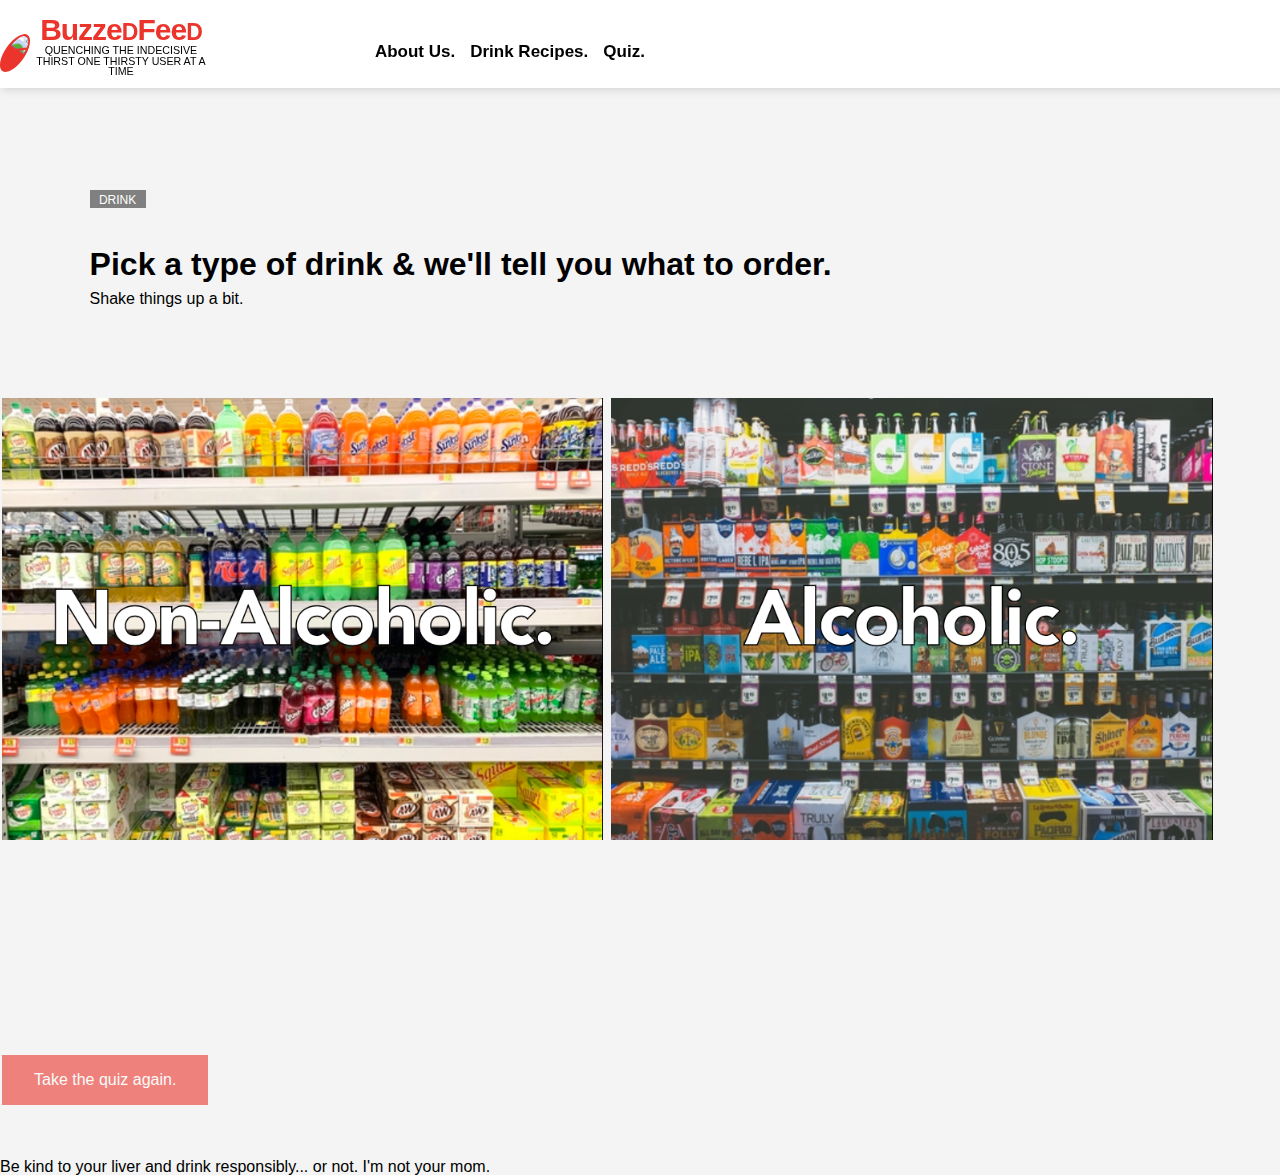
==== index.html @ 050ec68b "recommitting changes that were lost during merge" ====
<!DOCTYPE html>
<html lang="en">
<head>
  <meta charset="UTF-8">
  <meta name="viewport" content="width=device-width, initial-scale=1.0">
  <meta http-equiv="X-UA-Compatible" content="ie=edge">
  <link href="css/reset.css" type="text/css" rel="stylesheet" />
  <link href="css/style.css" type="text/css" rel="stylesheet" />
  <link href="css/quiz.css" type="text/css" rel="stylesheet" />
  <link href="https://fonts.googleapis.com/css?family=Roboto:900&display=swap" rel="stylesheet">   
  <title>BuzzedFeed</title>
</head>
<body>
  <header>
      <img class="circle-logo" src="http://assets.stickpng.com/thumbs/580b57fbd9996e24bc43c093.png">
      <section class="logo-wrap">
        <h1 class="logo">Buzze<span class="d">d</span>Fee<span class="d">d</span></h1>
        <h3 class="motto">Quenching the indecisive thirst one thirsty user at a time</h3>
      </section>
    <nav>
      <ul>
        <li id="quiz"><a href="index.html">Quiz.</a></li>
        <li><a href="recipe.html">Drink Recipes.</a></li>
        <li><a href="about-us.html">About Us.</a></li>
      </ul>
    </nav>
  </header>
  <!-- Add everything within the header tags (above) to each page (About us, Drink Recipes. & Quiz) to ensure the style.css file works -->
 
  <main>
<section>
    <p class="quiz-type">Drink</p>
    <p class="instructions">Pick a type of drink & we'll tell you what to order.</p>
    <p class="subtext">Shake things up a bit.</p>
  </section>

  <div id="drink-choice-container">

    <img id="non-alcoholic" src="img/Soda_shelves.png" alt="shelves stocked with soda" title="non-alcoholic">
    <img id="alcoholic" src="img/Beer_shelves.png" alt="shelves stocked with soda" title="alcoholic">

    <div id="nonbuzzresult"></div>
    <div id="buzzresult"></div>
    

    <button id="reset" type="submit"  onClick="refreshPage()">Take the quiz again.</button>
  </div>
  </main>
</body>
<footer>
  <p>Be kind to your liver and drink responsibly... or not. I'm not your mom.</p>
  <script src="js/quiz.js"></script>
  
</footer>
</html>
---- css/style.css ----
/* The style.css file acts as global header & background styling for each page. Ensure the style.css file is linked to each page (About us, Drink Recipes. & Quiz), under the reset.css but before that page's individual .css file  */
body{
    font-family: 'Gill Sans', 'Gill Sans MT', Calibri, 'Trebuchet MS', sans-serif;
}
html, main, footer {
    background: rgb(244, 244, 244);
    margin-top: 50px;
}
header{
    display: inline-block;
    padding-top: 15px;
    padding-bottom: 10px;
    padding-left: 5px;
    width: 100%;
    background: white;
    box-shadow: 2px 2px 8px lightgrey;;
    position: fixed;
    top:0;
    z-index: 999;
}
.logo {
    color: rgb(235, 53, 44);
    font-size: 30px;
    font-weight: 650;
    letter-spacing: -1px;;
    text-align: center
}
span.d{
    font-size: 23px;
    font-weight: 720;
    text-transform: uppercase;
}
.circle-logo {
    height: 40px;
    background-color: rgb(235, 53, 44);
    border-radius: 50%;
    filter: contrast(1);
    transform: rotate(35deg);
    padding: 2px;
}
.motto {
    font-size: 8pt;
    width: 183px;
    overflow-wrap: normal;
    text-transform: uppercase;
    text-align: center;
}
header img, .logo-wrap{
    display: inline-block;
}
nav ul li {
    display: inline-block;
    font-size: 17px;
    float: right;
    margin-left: 15px;
    font-weight: 600;
    text-align: right;
    max-width:200px;
    overflow: hidden;
}
header nav {
    display: inline-block;
    padding: 15px;
    margin-left: 10%;
}
nav ul li a:link {
    color: rgb(0, 0, 0);
    text-decoration: none;
  }
nav ul li a:visited {
    color: rgb(0, 0, 0);
    text-decoration: none;
  }
nav ul li a:hover {
    color: rgb(26, 105, 235);
    text-decoration: none;
  }
---- css/quiz.css ----
main section {
    padding: 7%;
}
.instructions,.quiz-type, .subtext {
    margin-right: auto;
    margin-left: auto;
    width: 75%;
    height: 25%;
    margin-bottom: .5rem;
}
.instructions{
    font-size: 2rem;
    font-weight: 600;
    letter-spacing: 0;
    text-align: left;
    padding-top: 5%;
    overflow: wrap;
    line-height: 1.2;
    display: block;
    margin-inline-start: 0px;
    margin-inline-end: 0px;
    font-weight: bold;
}
.quiz-type{
    background: gray;
    text-transform: uppercase;
    text-align: center;
    position: absolute;
    padding: 4px 8px;    
    color: white;
    font-weight: 100;
    font-size: 12px;
    width: 40px;
    height: 10px;
}
.quiz-type:hover {
    background: black;
}
.subtext{
display: inline;
}
#non-alcoholic, #alcoholic{
    height: 45%;
    min-height: 200px;
    width: 47%;
    min-width: 200px;
    padding: .11rem;
    pointer-events: painted;
    background: transparent;
}
div {
    display: inline-block;
    margin-left: auto;
    margin-right: auto;
}
#non-alcoholic:active{
    background: rgb(235, 53, 44);
}

button {
    background-color: rgb(235, 53, 44);
    border: none;
    color: white;
    padding: 16px 32px;
    text-align: center;
    font-size: 16px;
    margin: 4px 2px;
    opacity: 0.6;
    transition: 0.3s;
    display: inline-block;
    text-decoration: none;
    cursor: pointer;
  }

 button:hover {opacity: 1}

#nonbuzzresult{
    font-family: 'Gill Sans', 'Gill Sans MT', Calibri, 'Trebuchet MS', sans-serif;
    font-size: 40px;
    height: 45%;
    min-height: 200px;
    width: 47%;
    min-width: 200px;
    padding: .11rem;
    pointer-events: painted;
    background: transparent;

}

#buzzresult{
    font-family: 'Gill Sans', 'Gill Sans MT', Calibri, 'Trebuchet MS', sans-serif;
    font-size: 40px;
    height: 45%;
    min-height: 200px;
    width: 47%;
    min-width: 200px;
    padding: .11rem;
    pointer-events: painted;
    background: transparent;
}
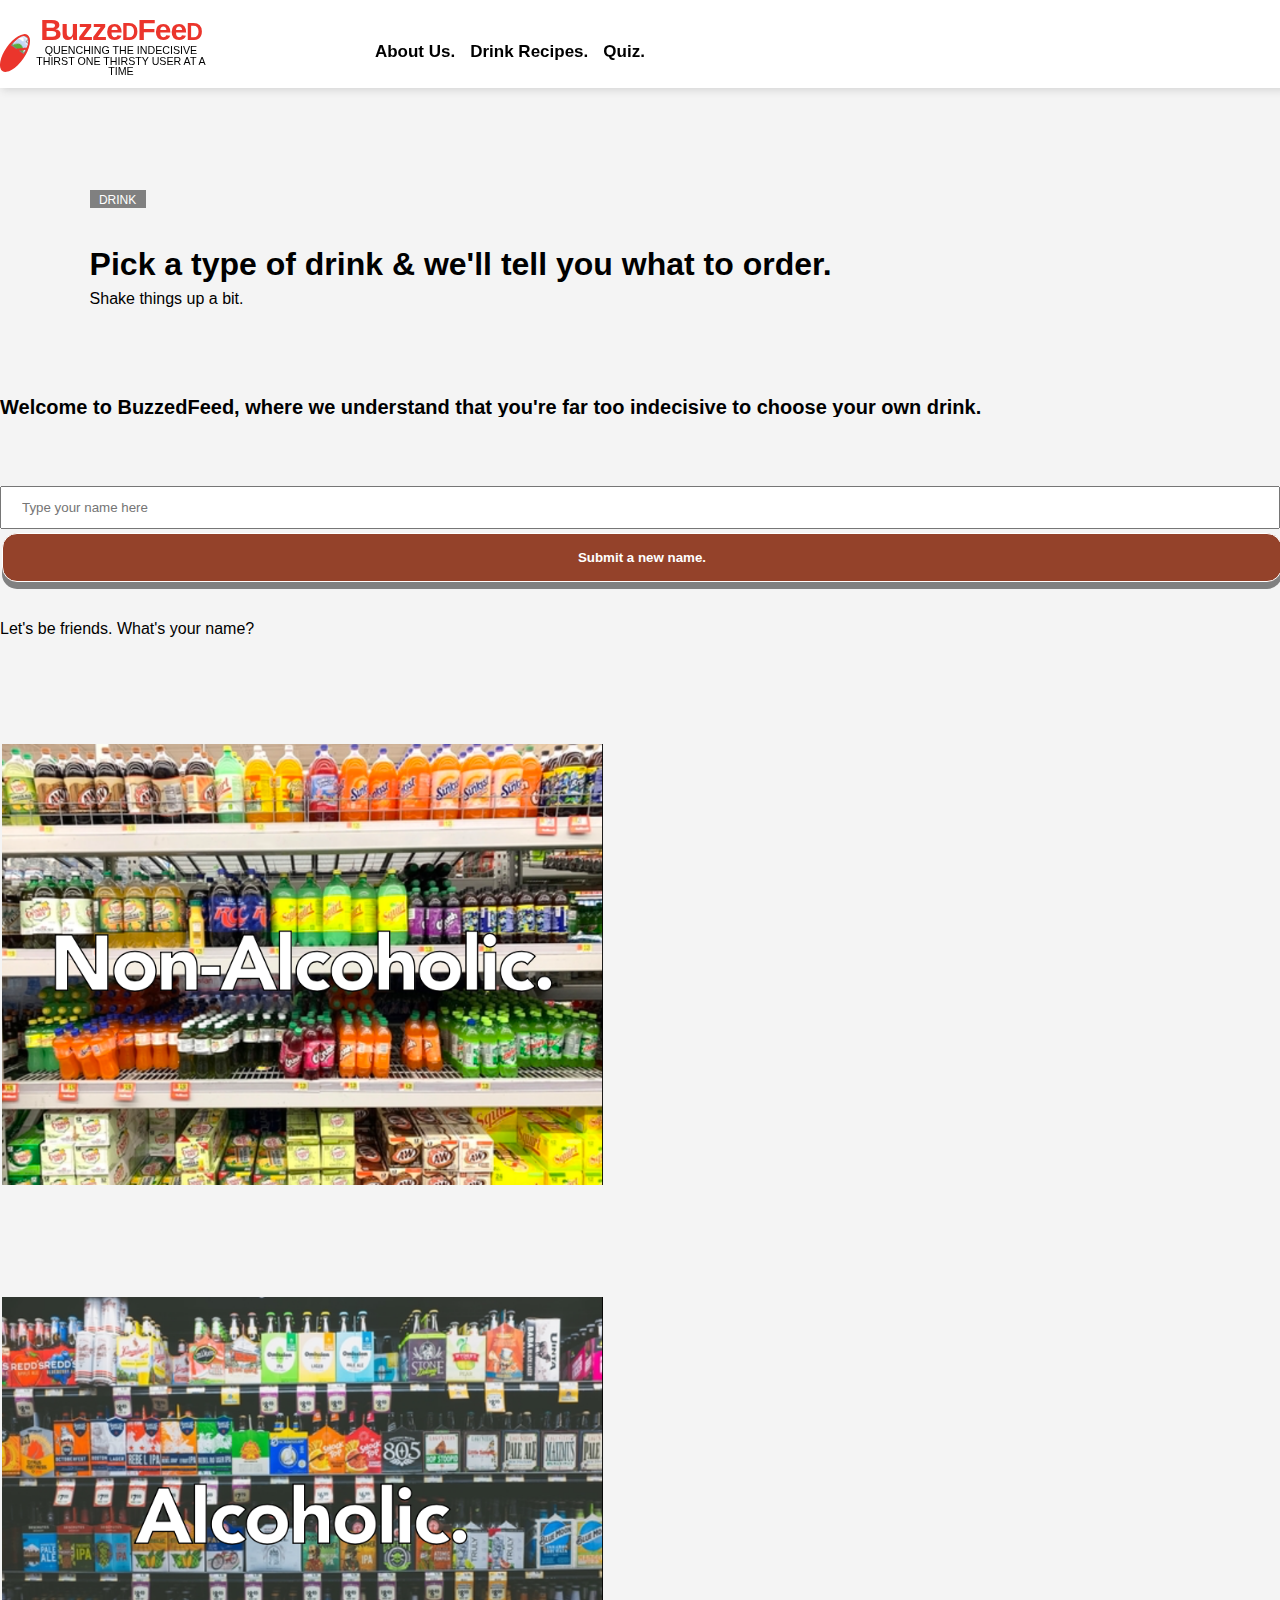
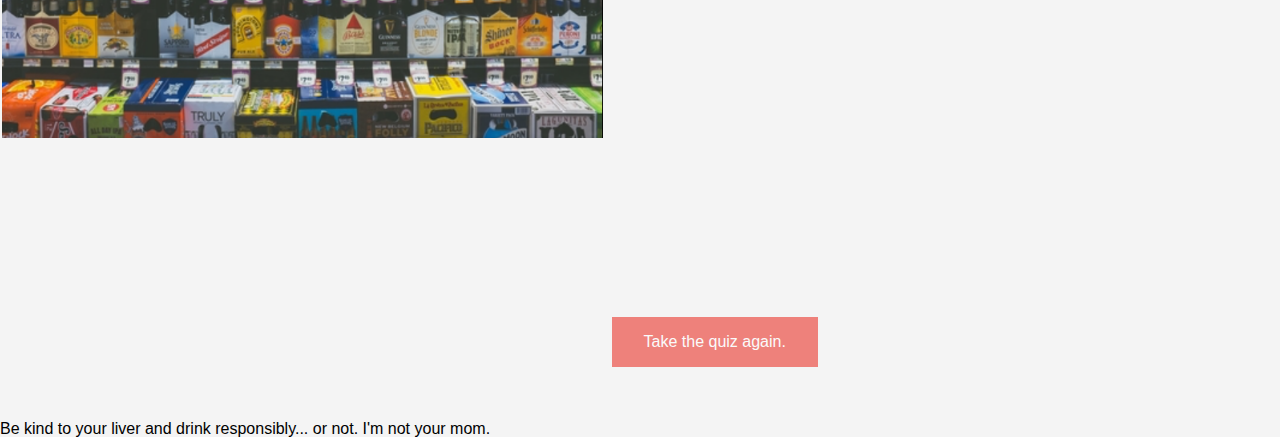
==== commit c1dda64a: "corrected CSS and HTML errors" ====
--- a/index.html
+++ b/index.html
@@ -26,23 +26,34 @@
     </nav>
   </header>
   <!-- Add everything within the header tags (above) to each page (About us, Drink Recipes. & Quiz) to ensure the style.css file works -->
- 
   <main>
-<section>
+  <section>
     <p class="quiz-type">Drink</p>
     <p class="instructions">Pick a type of drink & we'll tell you what to order.</p>
     <p class="subtext">Shake things up a bit.</p>
   </section>
 
-  <div id="drink-choice-container">
+  <form id="whats-your-name">
+      <fieldset>
+        <legend id="legend"> </legend>
+          <label id="label"></label>
+          <input id="input" name = "username" type = "text" placeholder = "Type your name here"/>
+          <input type = "submit" id="submit" name = "submit" value = "Submit a new name."/>
+    </fieldset>
+  </form>
 
-    <img id="non-alcoholic" src="img/Soda_shelves.png" alt="shelves stocked with soda" title="non-alcoholic">
-    <img id="alcoholic" src="img/Beer_shelves.png" alt="shelves stocked with soda" title="alcoholic">
+  <div class="drink-choice-container" id="drink-choice-container">
 
+    <input type="radio" id="na-radio" name="non-alcoholic-radio" value="non-alcoholic-radio">
+    <label for="na-radio"><img id="non-alcoholic" src="img/Soda_shelves.png" alt="shelves stocked with soda" title="non-alcoholic"></label>
+    
+   
+    <input type="radio" id="a-radio" name="alcoholic-radio" value="alcoholic-radio">
+    <label for="a-radio"><img id="alcoholic" src="img/Beer_shelves.png" alt="shelves stocked with beer" title="alcoholic"></label>
+    
     <div id="nonbuzzresult"></div>
     <div id="buzzresult"></div>
     
-
     <button id="reset" type="submit"  onClick="refreshPage()">Take the quiz again.</button>
   </div>
   </main>
--- a/css/quiz.css
+++ b/css/quiz.css
@@ -53,10 +53,63 @@
     margin-left: auto;
     margin-right: auto;
 }
-#non-alcoholic:active{
+#non-alcoholic:active, #alcoholic:active{
     background: rgb(235, 53, 44);
 }
-
+form {
+    color: black;
+    text-align: left;
+  }
+input {
+    box-sizing: border-box;
+    width: 100%;
+    padding: 12px 20px;
+    margin: 8px 0;
+}
+  input[type=submit] {
+    background-color: rgb(148, 66, 42);
+    border: solid 1px white;
+    color: white;
+    font-weight: bold;
+    padding: 16px 32px;
+    margin: 4px 2px;
+    margin-bottom: 3%;
+    box-shadow: 0 7px gray;
+    border-radius: 15px;
+  }
+input[type=submit]:hover {
+    background-color: rgb(88, 38, 23);
+  }
+input[type=submit]:active {
+    background-color: rgb(88, 38, 23);
+    box-shadow: 0 4px rgba(102, 102, 102, 0.678);
+    transform: translateY(2px);
+  }
+legend{
+    font-weight: bold;
+    position: absolute;
+    font-size: 20px;
+    top: 0;
+    margin: 0px 0px 5% 0px;
+    overflow: hidden;
+  }
+  /* label{
+    position: absolute;
+    top: 15px;
+    margin: 10px 0px 0px 0px;
+  }  */
+  form{
+    position: relative;
+  }
+  input{
+    margin: 7% 0px 0px 0px;
+  }
+#alcoholic:active{
+    background: rgb(235, 53, 44);
+}
+#na-radio, #a-radio {
+    visibility: hidden;
+} 
 button {
     background-color: rgb(235, 53, 44);
     border: none;
@@ -71,9 +124,12 @@
     text-decoration: none;
     cursor: pointer;
   }
-
- button:hover {opacity: 1}
-
+button:hover {
+  opacity: 1
+}
+input[type=radio]:checked + label{
+  visibility: hidden;
+}
 #nonbuzzresult{
     font-family: 'Gill Sans', 'Gill Sans MT', Calibri, 'Trebuchet MS', sans-serif;
     font-size: 40px;
@@ -84,9 +140,7 @@
     padding: .11rem;
     pointer-events: painted;
     background: transparent;
-
 }
-
 #buzzresult{
     font-family: 'Gill Sans', 'Gill Sans MT', Calibri, 'Trebuchet MS', sans-serif;
     font-size: 40px;
@@ -97,4 +151,4 @@
     padding: .11rem;
     pointer-events: painted;
     background: transparent;
-} +}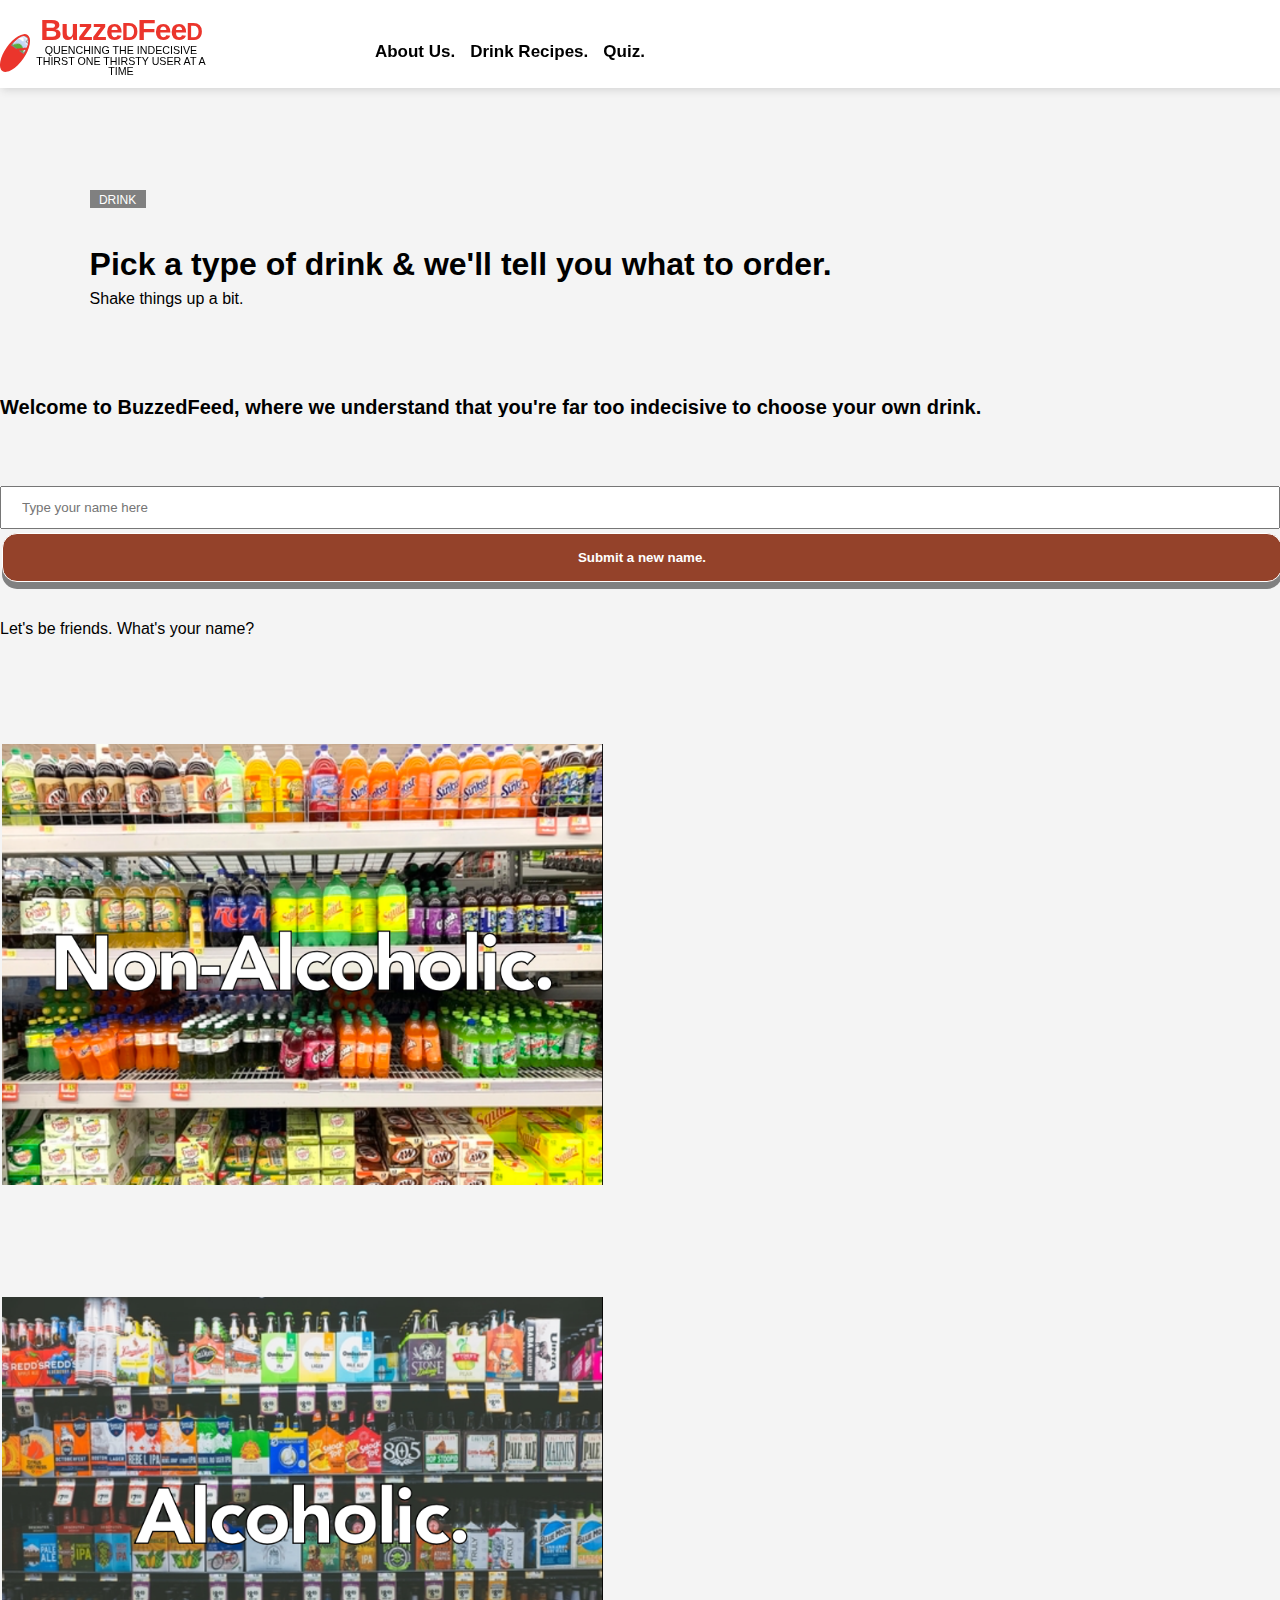
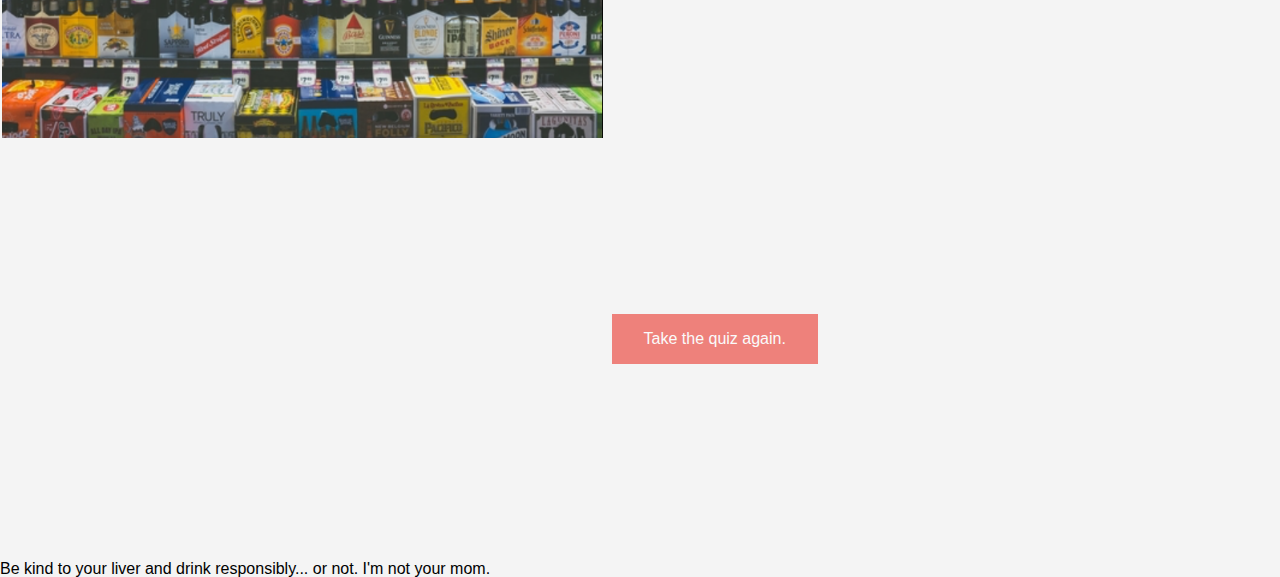
==== commit 9128fb1a: "got the results image to display, yay" ====
--- a/index.html
+++ b/index.html
@@ -51,8 +51,15 @@
     <input type="radio" id="a-radio" name="alcoholic-radio" value="alcoholic-radio">
     <label for="a-radio"><img id="alcoholic" src="img/Beer_shelves.png" alt="shelves stocked with beer" title="alcoholic"></label>
     
-    <div id="nonbuzzresult"></div>
-    <div id="buzzresult"></div>
+    <div id="nonbuzzresult">
+      <img id="nonbuzzresultimage" src="" alt="" title="" />
+    </div>
+    
+
+    <div id="buzzresult">
+      <img id="buzzresultimage" src="" alt="" title="" />
+    </div>
+    
     
     <button id="reset" type="submit"  onClick="refreshPage()">Take the quiz again.</button>
   </div>
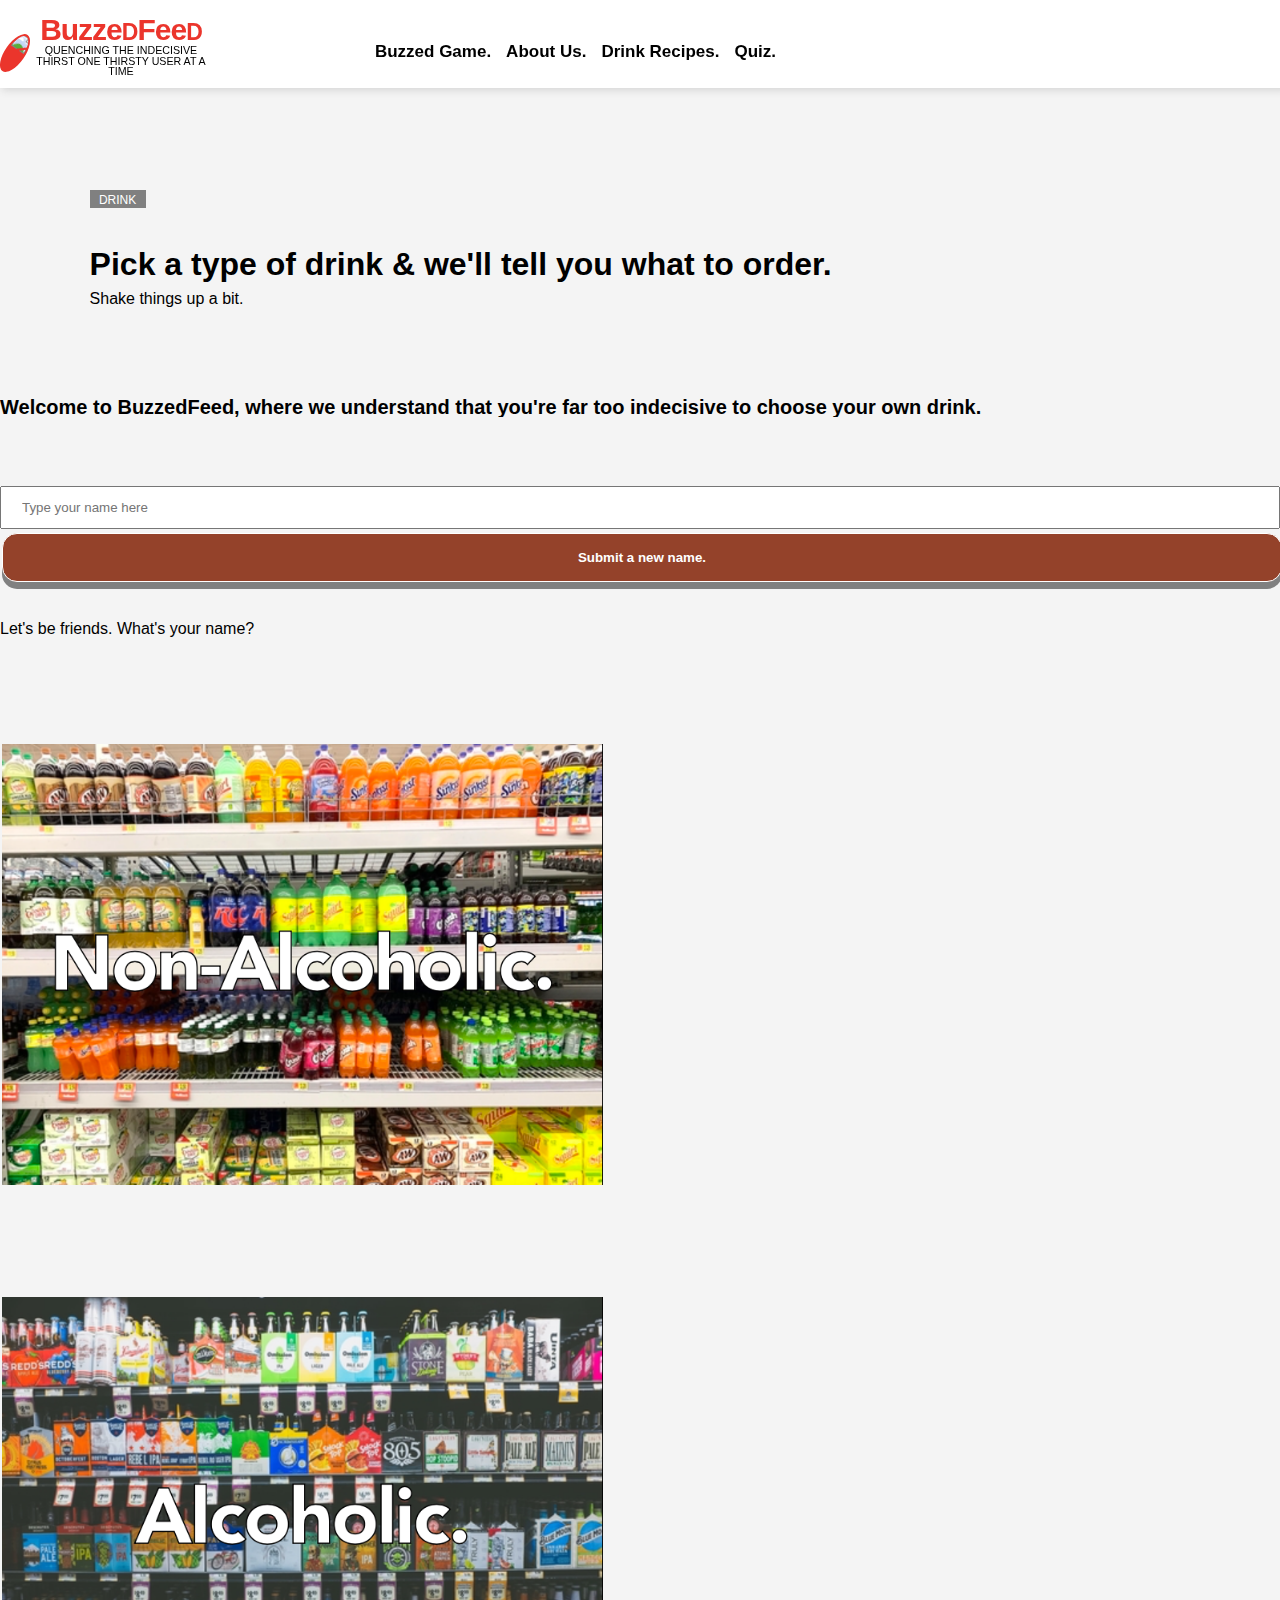
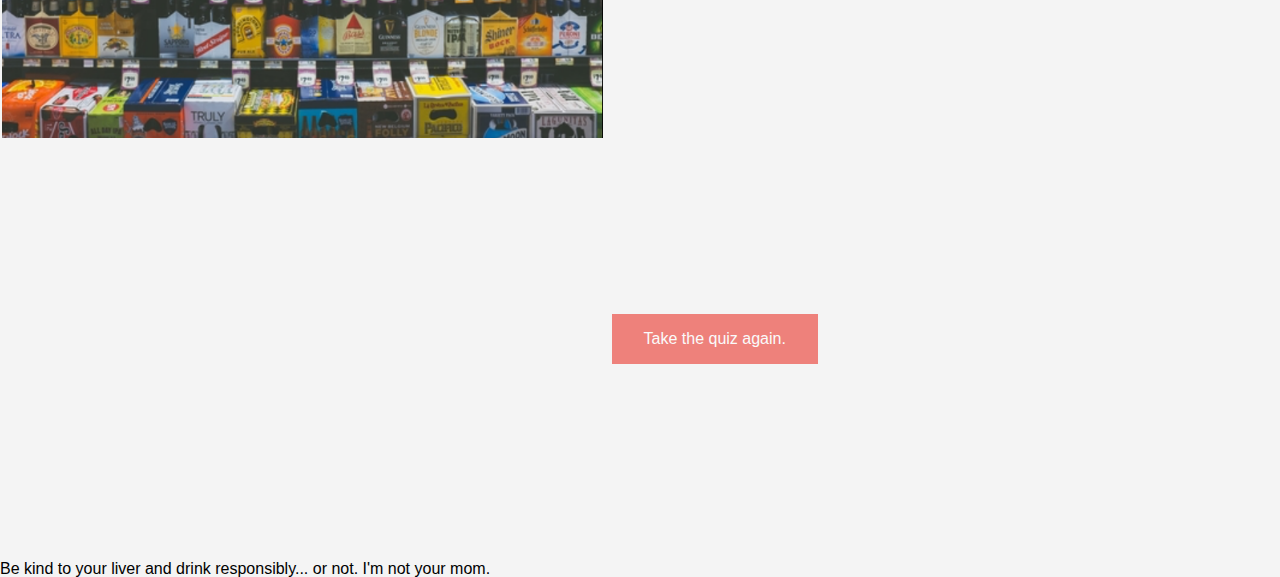
==== commit 9219e903: "Add game html,css,js and aboutus" ====
--- a/index.html
+++ b/index.html
@@ -19,9 +19,10 @@
       </section>
     <nav>
       <ul>
-        <li id="quiz"><a href="index.html">Quiz.</a></li>
-        <li><a href="recipe.html">Drink Recipes.</a></li>
-        <li><a href="about-us.html">About Us.</a></li>
+          <li id="quiz"><a href="index.html">Quiz.</a></li>
+          <li id="recipes"><a href="recipe.html">Drink Recipes.</a></li>
+          <li id="aboutus"><a href="about-us.html">About Us.</a></li>
+          <li id = "buzzedgame"><a href="game.html">Buzzed Game.</a></li>
       </ul>
     </nav>
   </header>
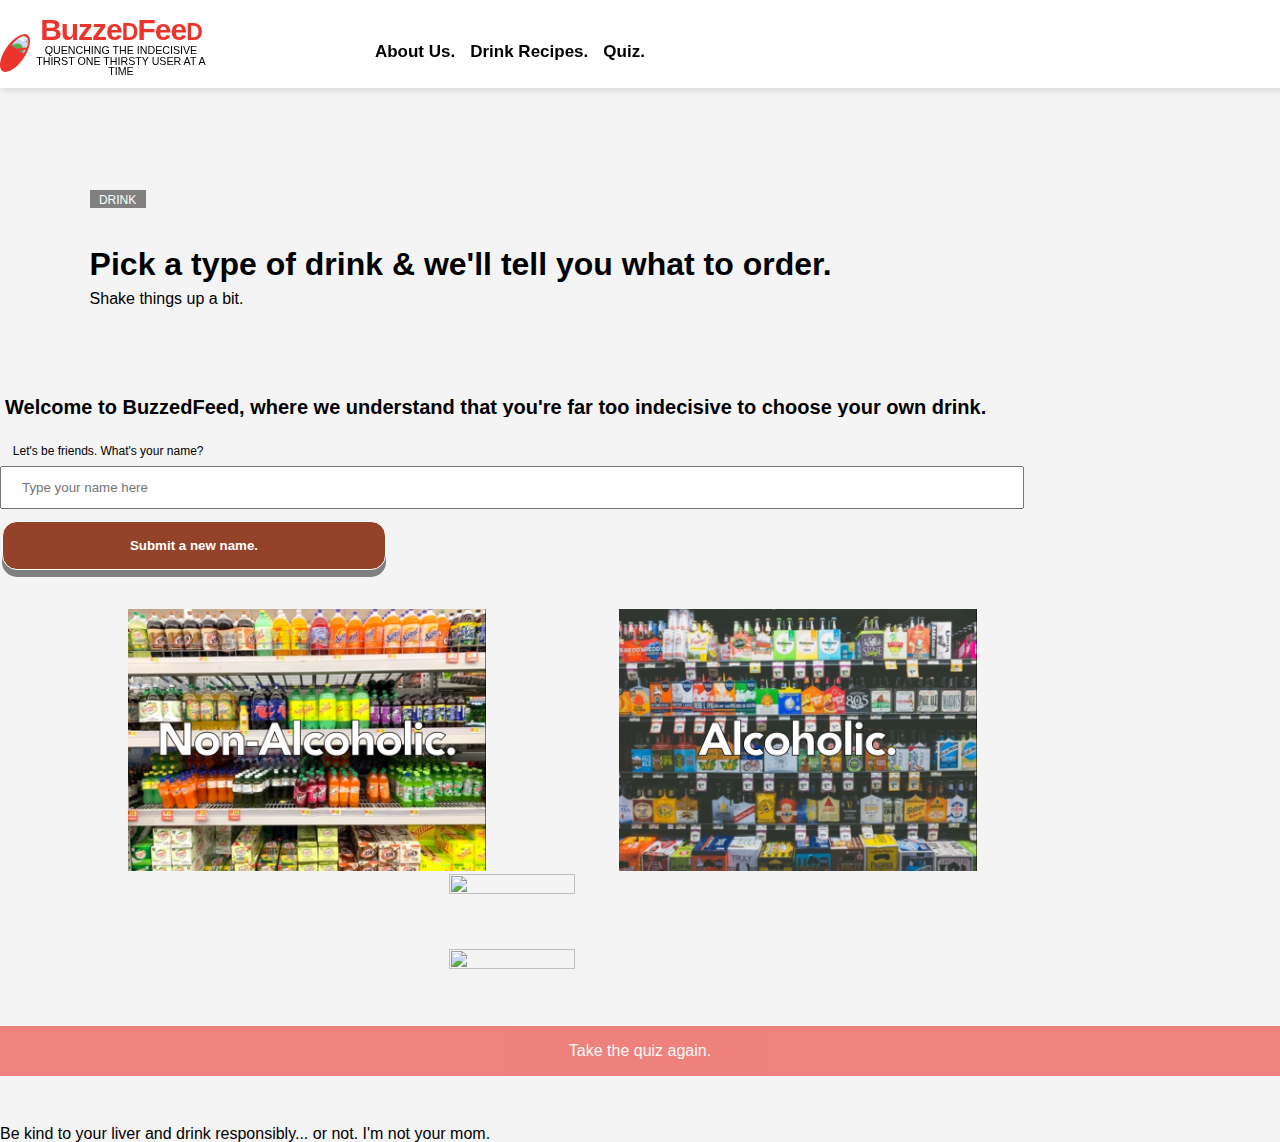
==== commit 5bd252a7: "fixed formatting on quiz page, added some css to header" ====
--- a/index.html
+++ b/index.html
@@ -19,11 +19,12 @@
       </section>
     <nav>
       <ul>
-          <li id="quiz"><a href="index.html">Quiz.</a></li>
-          <li id="recipes"><a href="recipe.html">Drink Recipes.</a></li>
-          <li id="aboutus"><a href="about-us.html">About Us.</a></li>
-          <li id = "buzzedgame"><a href="game.html">Buzzed Game.</a></li>
+        <li id="quiz"><a href="index.html">Quiz.</a></li>
+        <li><a href="recipe.html">Drink Recipes.</a></li>
+        <li><a href="about-us.html">About Us.</a></li>
       </ul>
+      </div>
+      
     </nav>
   </header>
   <!-- Add everything within the header tags (above) to each page (About us, Drink Recipes. & Quiz) to ensure the style.css file works -->
@@ -33,35 +34,51 @@
     <p class="instructions">Pick a type of drink & we'll tell you what to order.</p>
     <p class="subtext">Shake things up a bit.</p>
   </section>
+  
+  <form id="container1">
+  <fieldset>
+    <legend id="legend"></legend>
+    <label id="label"></label>
+  </fieldset>
+</form>
 
-  <form id="whats-your-name">
-      <fieldset>
-        <legend id="legend"> </legend>
-          <label id="label"></label>
+<form id="container2">
+  <fieldset>
           <input id="input" name = "username" type = "text" placeholder = "Type your name here"/>
           <input type = "submit" id="submit" name = "submit" value = "Submit a new name."/>
     </fieldset>
   </form>
 
   <div class="drink-choice-container" id="drink-choice-container">
+      <input type="radio" id="na-radio" name="non-alcoholic-radio" value="non-alcoholic-radio">
+      <label for="na-radio"><img id="non-alcoholic" src="img/Soda_shelves.png" alt="shelves stocked with soda" title="non-alcoholic"></label>
+      
+      <input type="radio" id="a-radio" name="alcoholic-radio" value="alcoholic-radio">
+      <label for="a-radio"><img id="alcoholic" src="img/Beer_shelves.png" alt="shelves stocked with beer" title="alcoholic"></label>
+</div>     
 
-    <input type="radio" id="na-radio" name="non-alcoholic-radio" value="non-alcoholic-radio">
-    <label for="na-radio"><img id="non-alcoholic" src="img/Soda_shelves.png" alt="shelves stocked with soda" title="non-alcoholic"></label>
+
+<div class="resultContainer">
+      <div id="nonbuzzresult">
+        <img id="nonbuzzresultimage" src="" alt="" title="" />
+      </div>
+      
+      <div id="buzzresult" class="buzzresult">
+        <img id="buzzresultimage" src="" alt="" title="" />
+      </div>
+</div>
+
+
+    <!-- <input type="radio" id="a-radio" name="alcoholic-radio" value="alcoholic-radio">
+    <label for="a-radio"><img id="alcoholic" src="img/Beer_shelves.png" alt="shelves stocked with beer" title="alcoholic"></label> -->
     
-   
-    <input type="radio" id="a-radio" name="alcoholic-radio" value="alcoholic-radio">
-    <label for="a-radio"><img id="alcoholic" src="img/Beer_shelves.png" alt="shelves stocked with beer" title="alcoholic"></label>
-    
-    <div id="nonbuzzresult">
-      <img id="nonbuzzresultimage" src="" alt="" title="" />
-    </div>
     
 
-    <div id="buzzresult">
+    <!-- <div id="buzzresult">
       <img id="buzzresultimage" src="" alt="" title="" />
-    </div>
+    </div> -->
     
-    
+    <div class="reset-button">
     <button id="reset" type="submit"  onClick="refreshPage()">Take the quiz again.</button>
   </div>
   </main>
--- a/css/style.css
+++ b/css/style.css
@@ -38,6 +38,11 @@
     transform: rotate(35deg);
     padding: 2px;
 }
+.circle-logo:hover {
+    transition: all 2s ease-in-out;
+    transform: rotate(360deg);
+    transform-style: preserve-3d;
+}
 .motto {
     font-size: 8pt;
     width: 183px;
@@ -69,7 +74,6 @@
   }
 nav ul li a:visited {
     color: rgb(0, 0, 0);
-    text-decoration: none;
   }
 nav ul li a:hover {
     color: rgb(26, 105, 235);
--- a/css/quiz.css
+++ b/css/quiz.css
@@ -1,7 +1,7 @@
 main section {
     padding: 7%;
 }
-.instructions,.quiz-type, .subtext {
+.instructions, .quiz-type, .subtext {
     margin-right: auto;
     margin-left: auto;
     width: 75%;
@@ -37,118 +37,134 @@
     background: black;
 }
 .subtext{
-display: inline;
-}
-#non-alcoholic, #alcoholic{
-    height: 45%;
-    min-height: 200px;
-    width: 47%;
-    min-width: 200px;
-    padding: .11rem;
-    pointer-events: painted;
-    background: transparent;
-}
-div {
-    display: inline-block;
-    margin-left: auto;
-    margin-right: auto;
-}
-#non-alcoholic:active, #alcoholic:active{
-    background: rgb(235, 53, 44);
+  display: inline;
 }
 form {
-    color: black;
-    text-align: left;
+  color: black;
+  text-align: left;
   }
-input {
-    box-sizing: border-box;
-    width: 100%;
-    padding: 12px 20px;
-    margin: 8px 0;
+#input {
+  box-sizing: border-box;
+  padding: 12px 20px;
+  margin: 8px 0;
+  width: 80%;
 }
-  input[type=submit] {
-    background-color: rgb(148, 66, 42);
-    border: solid 1px white;
-    color: white;
-    font-weight: bold;
-    padding: 16px 32px;
-    margin: 4px 2px;
-    margin-bottom: 3%;
-    box-shadow: 0 7px gray;
-    border-radius: 15px;
-  }
+input[type=submit] {
+  background-color: rgb(148, 66, 42);
+  border: solid 1px white;
+  width: 30%;
+  color: white;
+  font-weight: bold;
+  padding: 16px 32px;
+  margin: 4px 2px;
+  margin-bottom: 3%;
+  box-shadow: 0 7px gray;
+  border-radius: 15px;
+}
 input[type=submit]:hover {
-    background-color: rgb(88, 38, 23);
-  }
+  background-color: rgb(88, 38, 23);
+}
 input[type=submit]:active {
-    background-color: rgb(88, 38, 23);
-    box-shadow: 0 4px rgba(102, 102, 102, 0.678);
-    transform: translateY(2px);
-  }
-legend{
-    font-weight: bold;
-    position: absolute;
-    font-size: 20px;
-    top: 0;
-    margin: 0px 0px 5% 0px;
-    overflow: hidden;
-  }
-  /* label{
-    position: absolute;
-    top: 15px;
-    margin: 10px 0px 0px 0px;
-  }  */
-  form{
-    position: relative;
-  }
-  input{
-    margin: 7% 0px 0px 0px;
-  }
-#alcoholic:active{
-    background: rgb(235, 53, 44);
+  background-color: rgb(88, 38, 23);
+  box-shadow: 0 4px rgba(102, 102, 102, 0.678);
+  transform: translateY(2px);
+}
+#legend {
+  font-weight: bold;
+  font-size: 20px;
+  top: 0;
+  margin: 0px 0px 0px 5px;
+  overflow: hidden;
+  margin-bottom: 2%;
+}
+#label{
+  margin-left: 1%;
+  margin-top: 3%;
+  font-size: 75%;
+}
+#local-storage-container{
+  padding: 1%;
+  display: block;
+}
+form{
+  position: relative;
 }
 #na-radio, #a-radio {
-    visibility: hidden;
+  visibility: hidden;
 } 
 button {
-    background-color: rgb(235, 53, 44);
-    border: none;
-    color: white;
-    padding: 16px 32px;
-    text-align: center;
-    font-size: 16px;
-    margin: 4px 2px;
-    opacity: 0.6;
-    transition: 0.3s;
-    display: inline-block;
-    text-decoration: none;
-    cursor: pointer;
-  }
+  background-color: rgb(235, 53, 44);
+  border: none;
+  color: white;
+  padding: 16px 32px;
+  text-align: center;
+  font-size: 16px;
+  margin-right: auto;
+  margin-left: auto;
+  opacity: 0.6;
+  transition: 0.3s;
+  display: inline-block;
+  text-decoration: none;
+  cursor: pointer;
+  width: 100%
+}
 button:hover {
   opacity: 1
 }
-input[type=radio]:checked + label{
+/* input[type=radio]:checked + label{
   visibility: hidden;
+} */
+
+.drink-choice-container{
+  width: 80%;
+  display: inline-block;
 }
-#nonbuzzresult{
-    font-family: 'Gill Sans', 'Gill Sans MT', Calibri, 'Trebuchet MS', sans-serif;
-    font-size: 40px;
-    height: 45%;
-    min-height: 200px;
-    width: 47%;
-    min-width: 200px;
-    padding: .11rem;
-    pointer-events: painted;
-    background: transparent;
+#non-alcoholic, #alcoholic{ 
+  height: 35%;
+  width: 35%;
+  max-height: 275px;
+  max-width: 375px;
+  display: inline-block;
+  margin-left: 10%;
+  margin-right: auto;
 }
-#buzzresult{
-    font-family: 'Gill Sans', 'Gill Sans MT', Calibri, 'Trebuchet MS', sans-serif;
-    font-size: 40px;
-    height: 45%;
-    min-height: 200px;
-    width: 47%;
-    min-width: 200px;
-    padding: .11rem;
-    pointer-events: painted;
-    background: transparent;
+#non-alcoholic::on-click, #alcoholic::on-click{ 
+  height: 35%;
+  width: 35%;
+  max-height: 275px;
+  max-width: 375px;
+  display: inline-block;
+  border: 5px solid red;
+}
+.resultContainer{
+  width: 80%;
+  max-height: 350px;
+  display: inline-block;
+  margin-right:auto;
+  margin-left: auto;
+  overflow: hidden;
+}
+#nonbuzzresultimage, #buzzresultimage{
+  height: 35%;
+  width: 35%;
+  max-height: 275px;
+  max-width: 375px;
+  display: inline-block;
+  margin-right:auto;
+  margin-left: auto;
+}
+#buzzresult, #nonbuzzresult {
+  position: relative; 
+  text-align: center;
+  width: 100%;
+  height: auto;
+  margin-left: auto;
+  margin-right: auto;
+  color: white;
+  text-shadow: 
+    -1px -1px 0 #000,
+    1px -1px 0 #000,
+    -1px 1px 0 #000,
+    1px 1px 0 #000;
+  margin-bottom: 5%;
 }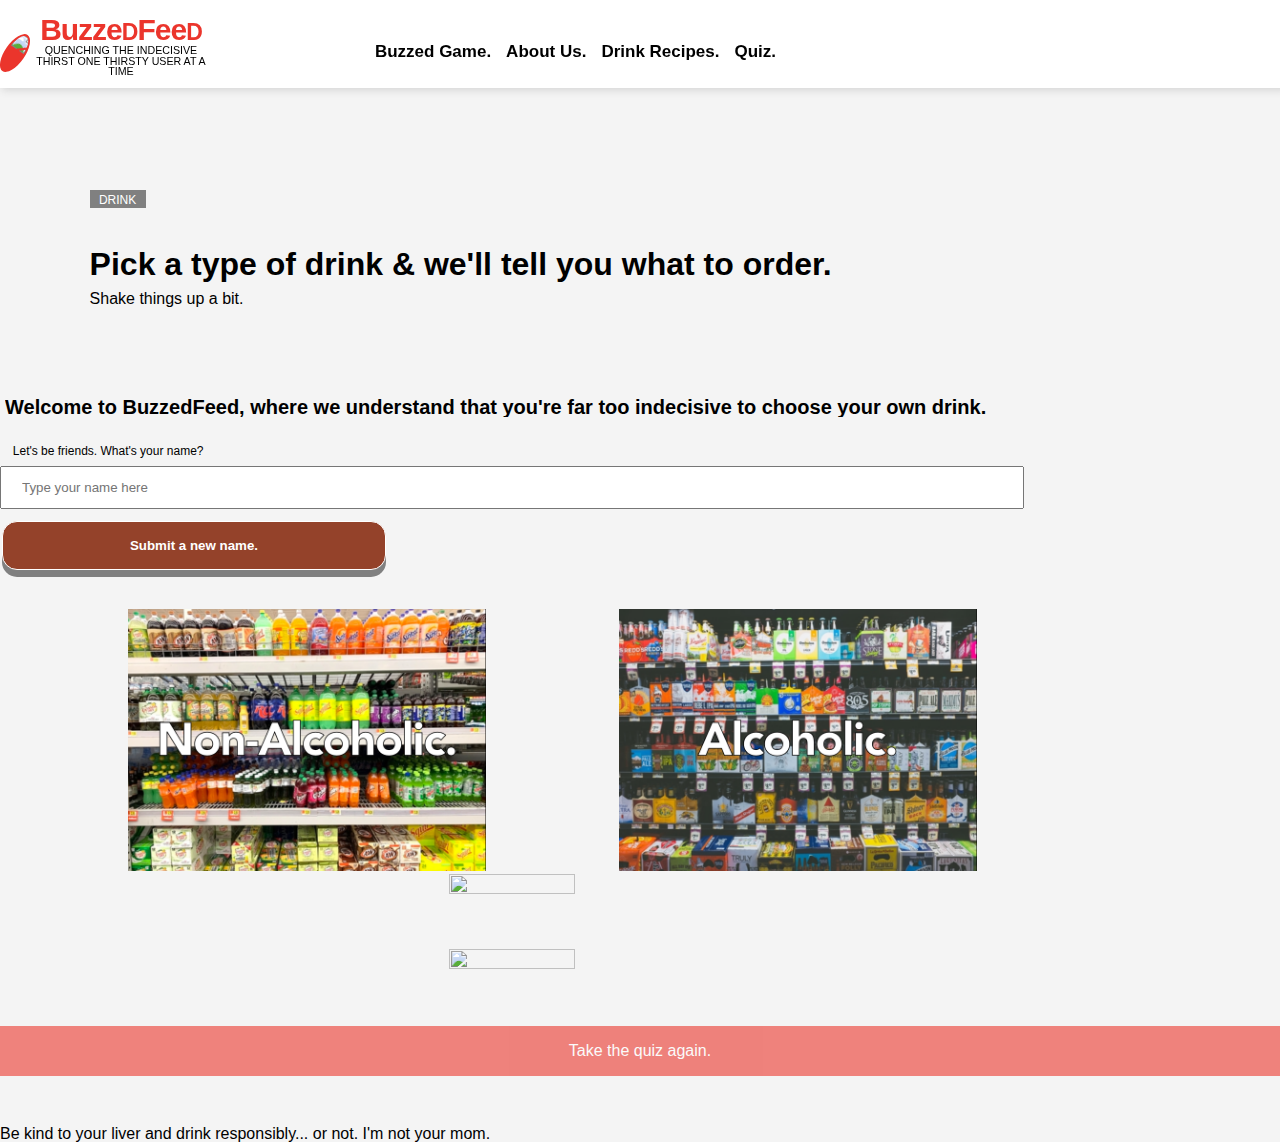
==== commit 261922fb: "Add game js and html" ====
--- a/index.html
+++ b/index.html
@@ -9,19 +9,21 @@
   <link href="css/quiz.css" type="text/css" rel="stylesheet" />
   <link href="https://fonts.googleapis.com/css?family=Roboto:900&display=swap" rel="stylesheet">   
   <title>BuzzedFeed</title>
+  <link rel="icon" href="http://assets.stickpng.com/thumbs/580b57fbd9996e24bc43c093.png" type="image/gif" sizes="16x16">
 </head>
 <body>
   <header>
-      <img class="circle-logo" src="http://assets.stickpng.com/thumbs/580b57fbd9996e24bc43c093.png">
+      <a href="presentation.html"><img class="circle-logo" src="http://assets.stickpng.com/thumbs/580b57fbd9996e24bc43c093.png"></a>
       <section class="logo-wrap">
         <h1 class="logo">Buzze<span class="d">d</span>Fee<span class="d">d</span></h1>
         <h3 class="motto">Quenching the indecisive thirst one thirsty user at a time</h3>
       </section>
     <nav>
       <ul>
-        <li id="quiz"><a href="index.html">Quiz.</a></li>
-        <li><a href="recipe.html">Drink Recipes.</a></li>
-        <li><a href="about-us.html">About Us.</a></li>
+          <li id="quiz"><a href="index.html">Quiz.</a></li>
+          <li id="recipes"><a href="recipe.html">Drink Recipes.</a></li>
+          <li id="aboutus"><a href="about-us.html">About Us.</a></li>
+          <li id = "buzzedgame"><a href="game.html">Buzzed Game.</a></li>
       </ul>
       </div>
       
